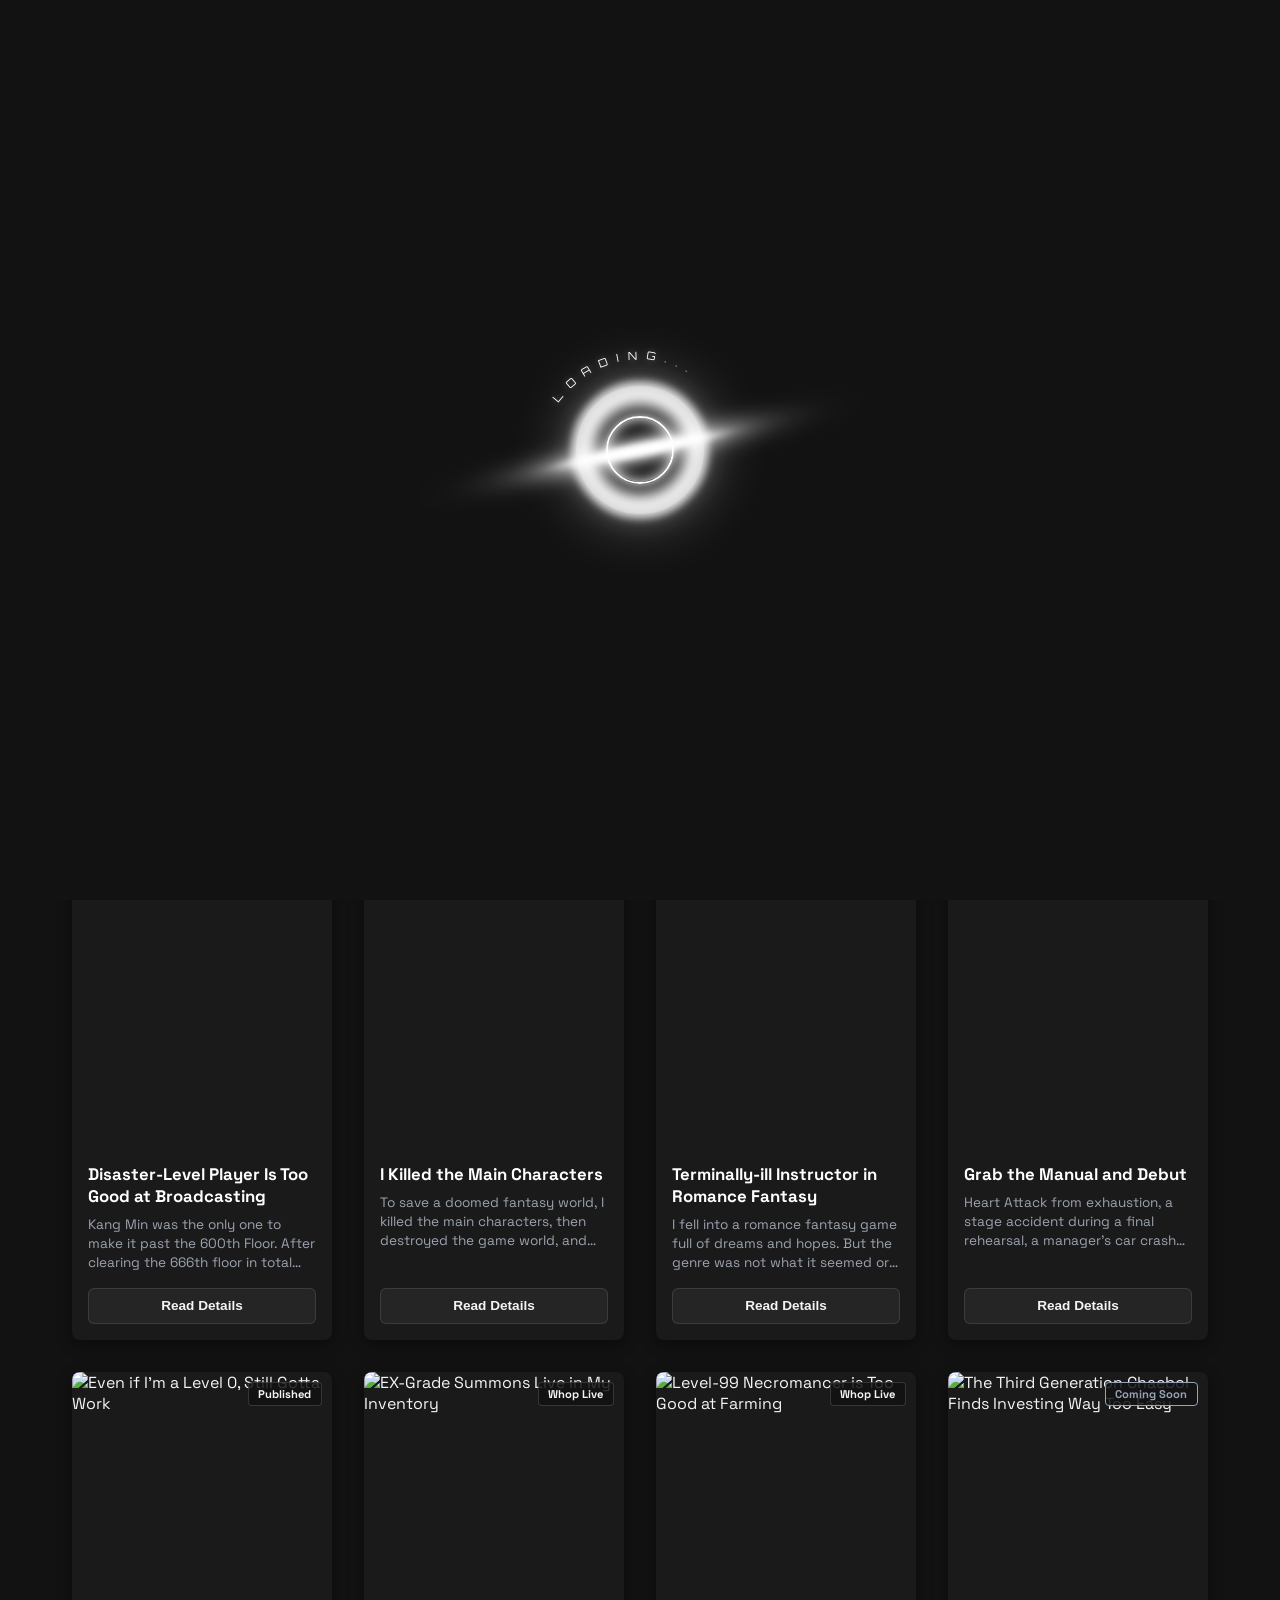
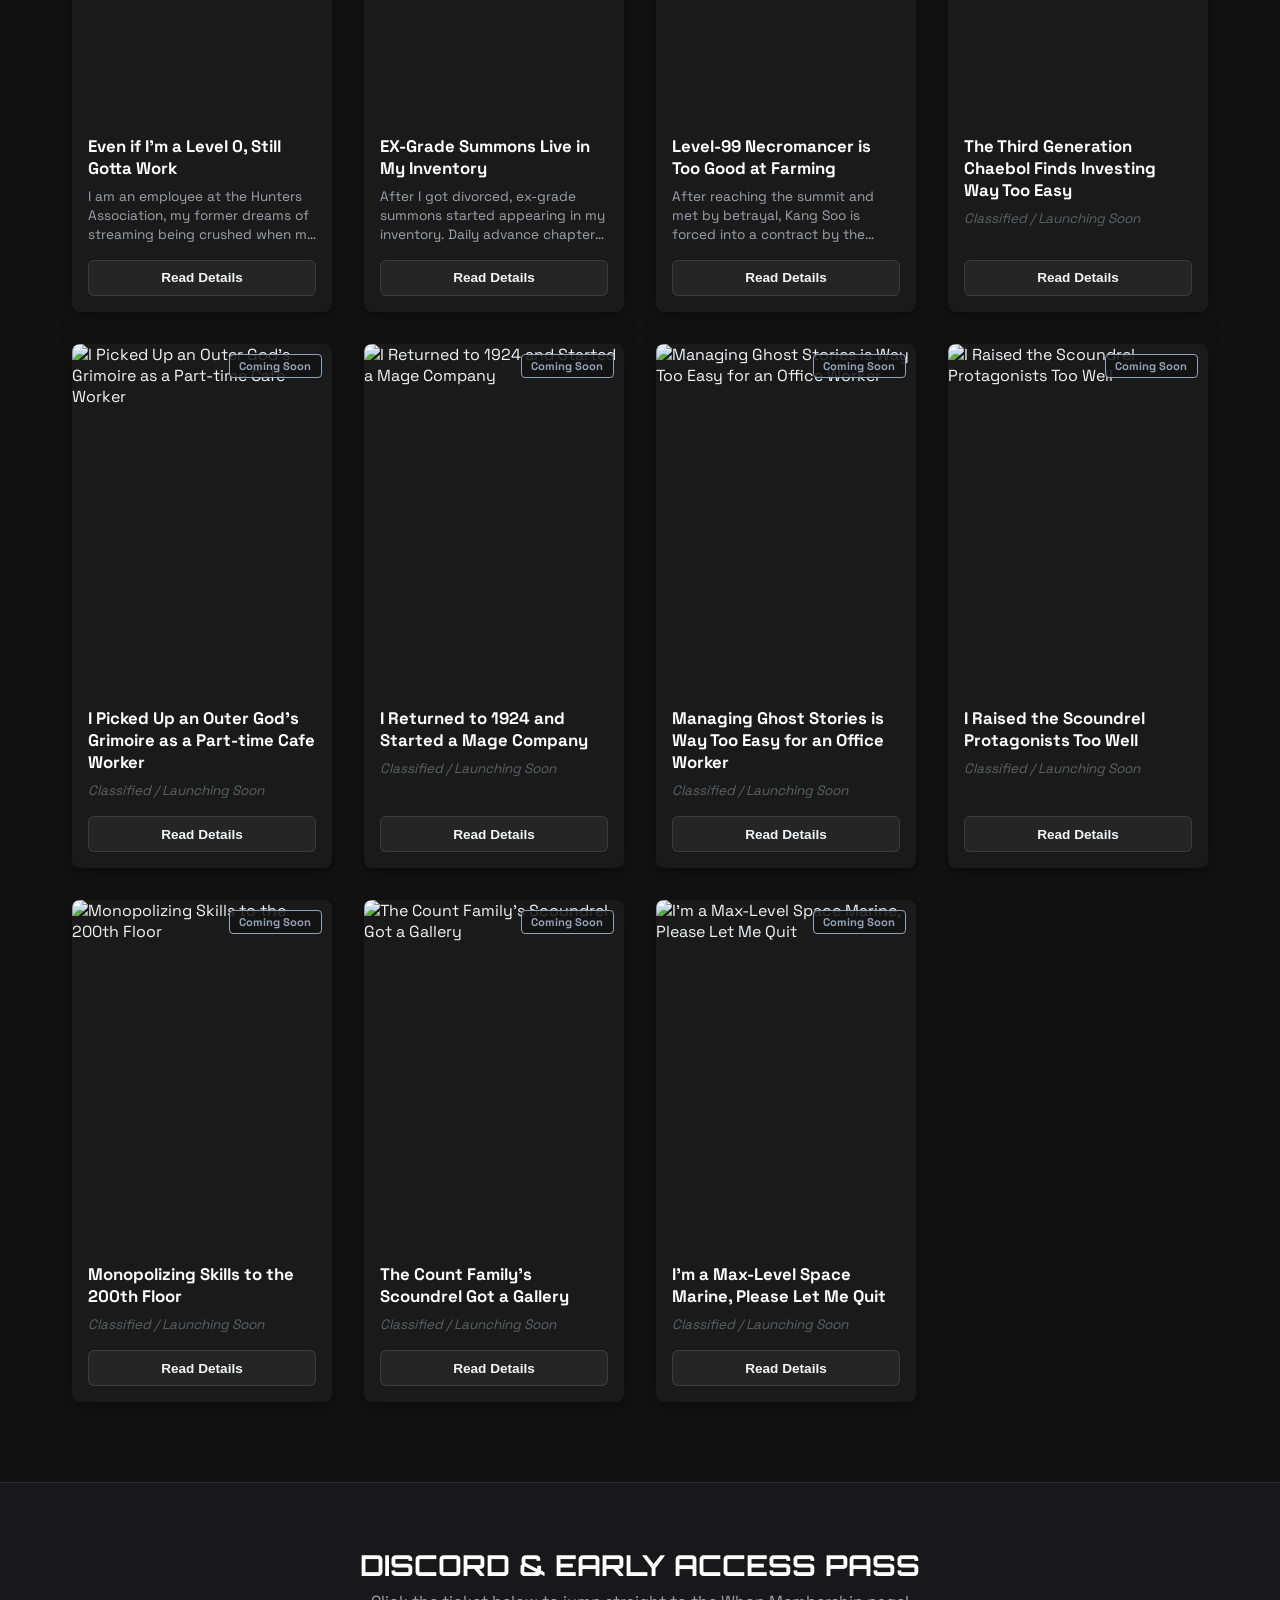
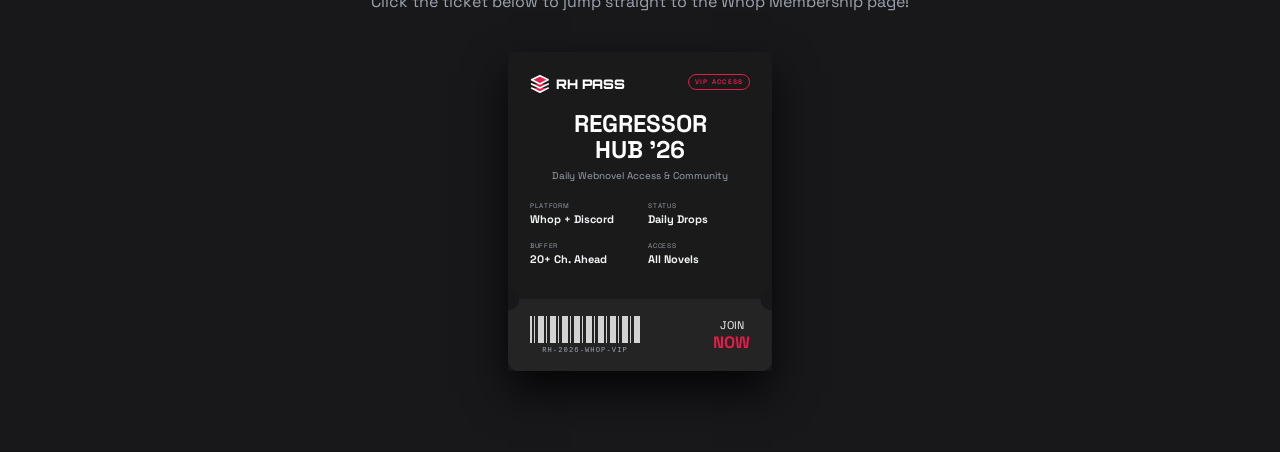
==== index.html @ f1a7c1fb "Add files via upload" ====
<!DOCTYPE html>
<html lang="en">
<head>
  <meta charset="UTF-8" />
  <meta name="viewport" content="width=device-width, initial-scale=1.0" />
  <title>Regressors Hall | Official Webnovel Hub</title>
  <link rel="preconnect" href="https://fonts.googleapis.com">
  <link rel="preconnect" href="https://fonts.gstatic.com" crossorigin>
  <link href="https://fonts.googleapis.com/css2?family=Orbitron:wght@600;800;900&family=Space+Grotesk:wght@400;500;700&display=swap" rel="stylesheet">
  <link rel="stylesheet" href="styles.css">
</head>
<body>

  <!-- Blackhole Loader Overlay -->
  <div class="loader-overlay" id="loader">
    <div class="loader">
      <div class="blackhole">
        <div class="blackhole-circle"></div>
        <div class="blackhole-disc"></div>
      </div>

      <div class="curve">
        <svg viewBox="0 0 500 500">
          <path id="loading" d="M73.2,148.6c4-6.1,65.5-96.8,178.6-95.6c111.3,1.2,170.8,90.3,175.1,97"></path>
          <text width="500">
            <textPath xlink:href="#loading">
              loading...
            </textPath>
          </text>
        </svg>
      </div>
    </div>
  </div>

  <header>
    <div class="logo">Regressors<span>Hall</span></div>
    
    <!-- Desktop & Mobile Navigation -->
    <nav class="nav-links" id="navLinks">
      <a href="#featured" class="nav-item">Featured</a>
      <a href="#directory" class="nav-item">Library</a>
      <a href="#pass" class="nav-item">VIP Pass</a>
    </nav>

    <!-- Hamburger Toggle Button -->
    <button class="menu-toggle" id="menuToggle" aria-label="Toggle Menu">
      <span></span>
      <span></span>
      <span></span>
    </button>
  </header>

  <!-- Top VIP Promotional Banner Bar (Asura-style) -->
  <div class="promo-banner-bar">
    <div class="promo-banner-content">
      <div class="promo-left-group">
        <div class="promo-mini-folder">
          <img src="images/exsummons.jpeg" alt="VIP Pass Vault">
        </div>
        <div class="promo-info-text">
          <div class="promo-tag-row">
            <span class="promo-mythic-badge">MYTHIC VIP</span>
            <span class="promo-new-pill">NEW</span>
          </div>
          <div class="promo-headline">Regressors Hall Ultimate Vault — Every novel, every advance chapter unlocked.</div>
          <ul class="promo-features-list">
            <li>Unlimited Novel Access</li>
            <li>Exclusive Discord Role</li>
            <li>Direct Author Q&A</li>
          </ul>
        </div>
      </div>
      <div class="promo-right-group">
        <div class="promo-price-tag">$9.99<span>/month</span></div>
        <a href="https://whop.com/regressors-hall/regressors-hall-ultimate-vip-pass" target="_blank" class="promo-cta-btn">Get VIP Pass Now</a>
      </div>
    </div>
  </div>

  <!-- Hero & Right-to-Left Infinite Marquee Ticker Section -->
  <section class="hero" id="featured">
    <h1 class="hero-title">The Regressors Archive</h1>
    <p class="hero-subtitle">Official webnovel repository by Author Caffeinegod. Active serializations & upcoming releases.</p>

    <!-- Looping Right-to-Left Ticker Container -->
    <div class="marquee-container" id="carouselContainer">
      <div class="marquee-track" id="carouselStage"></div>
    </div>
  </section>

  <!-- Novel Directory Section -->
  <div class="section-header" id="directory">
    <h2 class="section-title">Novel Directory</h2>
    <div class="filter-controls">
      <button class="filter-btn active" data-filter="all">All (15)</button>
      <button class="filter-btn" data-filter="Published">Published (5)</button>
      <button class="filter-btn" data-filter="Whop Live">Whop Live (2)</button>
      <button class="filter-btn" data-filter="Coming Soon">Coming Soon (8)</button>
    </div>
  </div>

  <section class="novel-grid" id="novelGrid"></section>

  <!-- VIP Pass Section -->
  <section class="vip-section" id="pass">
    <h2 class="section-title" style="margin-bottom: 0.5rem;">Discord & Early Access Pass</h2>
    <p class="vip-desc">Click the ticket below to jump straight to the Whop Membership page!</p>
    
    <div class="ticket-canvas">
      <a href="https://whop.com/regressors-hall/regressors-hall-ultimate-vip-pass" target="_blank" class="ticket-link">
        <div class="ticket-wrapper">
          <div class="ticket">
            <div class="t-main">
              <div class="t-content">
                <div class="t-header">
                  <div class="t-logo">
                    <svg viewBox="0 0 24 24"><path d="M12 2L2 7l10 5 10-5-10-5zM2 17l10 5 10-5M2 12l10 5 10-5" stroke="currentColor" stroke-width="2" stroke-linecap="round" stroke-linejoin="round"></path></svg>
                    RH PASS
                  </div>
                  <div class="t-type">VIP ACCESS</div>
                </div>
                <div class="t-title">REGRESSOR<br />HUB '26</div>
                <div class="t-subtitle">Daily Webnovel Access & Community</div>
                <div class="t-details">
                  <div class="t-detail-item"><span class="t-label">Platform</span><span class="t-value">Whop + Discord</span></div>
                  <div class="t-detail-item"><span class="t-label">Status</span><span class="t-value">Daily Drops</span></div>
                  <div class="t-detail-item"><span class="t-label">Buffer</span><span class="t-value">20+ Ch. Ahead</span></div>
                  <div class="t-detail-item"><span class="t-label">Access</span><span class="t-value">All Novels</span></div>
                </div>
              </div>
              <div class="t-perforation">
                <div class="t-perf-line"></div>
              </div>
            </div>
            <div class="t-stub">
              <div class="t-barcode-container">
                <div class="t-barcode"></div>
                <div class="t-barcode-id">RH-2026-WHOP-VIP</div>
              </div>
              <div class="t-admit">
                <div class="t-admit-text">JOIN</div>
                <div class="t-admit-num">NOW</div>
              </div>
            </div>
          </div>
        </div>
      </a>
    </div>
  </section>

  <!-- Interactive Reader Preview Modal -->
  <div class="modal-overlay" id="novelModal">
    <div class="modal-content">
      <button class="modal-close" id="modalClose">&times;</button>
      <h2 class="modal-title" id="modalTitle">Novel Title</h2>
      <span class="badge" id="modalBadge">Status</span>
      <p class="modal-synopsis" id="modalSynopsis">Full synopsis details here...</p>
      <a href="#" target="_blank" class="read-btn" id="modalLink" style="display: inline-block; margin-top: 1rem;">Go to Book</a>
    </div>
  </div>

  <script src="script.js"></script>
</body>
</html>
---- styles.css ----
:root {
  --bg-dark: #121212;
  --bg-card: #1a1a1a;
  --accent-neon: #ff0000;
  --accent-neon-glow: rgba(255, 255, 255, 0.25);
  --accent-red: #e11d48;
  --text-main: #f3f4f6;
  --text-muted: #9ca3af;
}

* {
  box-sizing: border-box;
  margin: 0;
  padding: 0;
}

body {
  background-color: var(--bg-dark);
  color: var(--text-main);
  font-family: 'Space Grotesk', sans-serif;
  overflow-x: hidden;
}

/* Blackhole Loader Container - Pure White Theme */
.loader-overlay {
  position: fixed;
  inset: 0;
  background: var(--bg-dark);
  z-index: 9999;
  display: flex;
  justify-content: center;
  align-items: center;
  transition: opacity 0.8s ease, visibility 0.8s ease;
}

.loader-overlay.fade-out {
  opacity: 0;
  visibility: hidden;
}

.loader {
  display: flex;
  width: 8rem;
  height: 8rem;
  justify-content: center;
  align-items: center;
  position: relative;
  flex-direction: column;
}

.curve {
  width: 180%;
  height: 180%;
  position: absolute;
  animation: rotate 8s linear infinite;
  fill: transparent;
}

.curve text {
  letter-spacing: 20px;
  text-transform: uppercase;
  font: 1.5em "Orbitron", sans-serif;
  fill: #ffffff;
  filter: drop-shadow(0 0 8px rgba(255, 255, 255, 0.4));
}

.blackhole {
  z-index: 1;
  display: flex;
  position: absolute;
  width: 8rem;
  height: 8rem;
  align-items: center;
  justify-content: center;
}

.blackhole-circle {
  z-index: 0;
  display: flex;
  width: 100%;
  height: 100%;
  border-radius: 50%;
  background: radial-gradient(circle at center, #121212 25%, #ffffff 40%, var(--bg-dark) 100%);
  box-shadow: 0px 0px 2rem rgba(255, 255, 255, 0.3);
  align-items: center;
  justify-content: center;
}

.blackhole-circle::after {
  z-index: 0;
  position: absolute;
  content: "";
  display: flex;
  width: 100%;
  height: 100%;
  border-radius: 50%;
  border: 4px solid #ffffff;
  background: radial-gradient(circle at center, #000 35%, #ffffff 60%, var(--bg-dark) 100%);
  box-shadow: 0px 0px 4rem rgba(255, 255, 255, 0.3);
  align-items: center;
  justify-content: center;
  filter: blur(4px);
  animation: pulseAnimation linear infinite 2s alternate-reverse;
}

.blackhole-circle::before {
  z-index: 1;
  content: "";
  display: flex;
  width: 4rem;
  height: 4rem;
  border: 2px solid #ffffff;
  box-shadow: 0 0 10px #ffffff, inset 0 0 1rem #ffffff;
  border-radius: 50%;
  top: 5rem;
  filter: blur(0.5px);
  animation: rotate linear infinite 3s;
}

.blackhole-disc {
  position: absolute;
  z-index: 0;
  display: flex;
  width: 5rem;
  height: 10rem;
  border-radius: 50%;
  background: radial-gradient(circle at center, #ffffff 80%, #cccccc 90%, #000 100%);
  filter: blur(1rem) brightness(130%);
  border: 1rem solid #ffffff;
  box-shadow: 0px 0px 3rem rgba(255, 255, 255, 0.4);
  transform: rotate3d(1, 1, 1, 220deg);
  animation: pulseAnimation2 linear infinite 2s alternate-reverse;
  justify-content: center;
  align-items: center;
}

.blackhole-disc::before {
  content: "";
  position: absolute;
  z-index: 0;
  display: flex;
  width: 5rem;
  height: 10rem;
  border-radius: 50%;
  background: radial-gradient(circle at center, #ffffff 80%, #cccccc 90%, #000 100%);
  filter: blur(3rem);
  border: 1rem solid #ffffff;
  box-shadow: 0px 0px 6rem rgba(255, 255, 255, 0.3);
  animation: pulseAnimation linear infinite 2s alternate-reverse;
}

@keyframes rotate {
  0% { transform: rotate(0deg); }
  100% { transform: rotate(360deg); }
}

@keyframes pulseAnimation {
  0% { box-shadow: 0px 0px 2rem rgba(255, 255, 255, 0.3); transform: scale(1); }
  100% { box-shadow: 0px 0px 4rem rgba(255, 255, 255, 0.3); transform: scale(1.09); }
}

@keyframes pulseAnimation2 {
  0% { box-shadow: 0px 0px 2rem rgba(255, 255, 255, 0.3); transform: rotate3d(1, 1, 1, 220deg) scale(1); }
  100% { box-shadow: 0px 0px 4rem rgba(255, 255, 255, 0.3); transform: rotate3d(1, 1, 1, 220deg) scale(.95); }
}

/* Header */
header {
  position: sticky;
  top: 0;
  z-index: 100;
  backdrop-filter: blur(12px);
  background: rgba(18, 18, 18, 0.9);
  border-bottom: 1px solid rgba(255, 255, 255, 0.08);
  padding: 1.2rem 2rem;
  display: flex;
  justify-content: space-between;
  align-items: center;
}

.logo {
  font-family: 'Orbitron', sans-serif;
  font-weight: 900;
  font-size: 1.5rem;
  color: #ff0000;
  text-transform: uppercase;
  letter-spacing: 2px;
}

.logo span {
  color: #ffffff;
}

nav { display: flex; gap: 1.5rem; }

nav a {
  color: var(--text-muted);
  text-decoration: none;
  font-weight: 500;
  transition: all 0.3s ease;
}

nav a:hover {
  color: #ffffff;
}

/* Asura-Style Top VIP Promotional Banner */
.promo-banner-bar {
  background: #250a0a;
  border-bottom: 1px solid rgba(255, 255, 255, 0.08);
  padding: 0.6rem 2rem;
  position: relative;
  z-index: 99;
}

.promo-banner-content {
  max-width: 1400px;
  margin: 0 auto;
  display: flex;
  justify-content: space-between;
  align-items: center;
  flex-wrap: wrap;
  gap: 1rem;
}

.promo-left-group {
  display: flex;
  align-items: center;
  gap: 1rem;
}

.promo-mini-folder {
  width: 50px;
  height: 65px;
  border-radius: 6px;
  overflow: hidden;
  flex-shrink: 0;
  box-shadow: 0 2px 8px rgba(0,0,0,0.5);
}

.promo-mini-folder img {
  width: 100%;
  height: 100%;
  object-fit: cover;
}

.promo-info-text {
  display: flex;
  flex-direction: column;
  gap: 0.2rem;
}

.promo-tag-row {
  display: flex;
  align-items: center;
  gap: 0.5rem;
}

.promo-mythic-badge {
  background: linear-gradient(135deg, #7c3aed, #4f46e5);
  color: #fff;
  font-family: 'Orbitron', sans-serif;
  font-size: 0.6rem;
  font-weight: 900;
  padding: 0.15rem 0.4rem;
  border-radius: 4px;
  letter-spacing: 0.5px;
}

.promo-new-pill {
  background: var(--accent-red);
  color: #fff;
  font-size: 0.55rem;
  font-weight: 800;
  padding: 0.1rem 0.35rem;
  border-radius: 3px;
  text-transform: uppercase;
}

.promo-headline {
  font-size: 0.9rem;
  font-weight: 700;
  color: #fff;
}

.promo-features-list {
  display: flex;
  gap: 1rem;
  font-size: 0.75rem;
  color: var(--text-muted);
  list-style: none;
  flex-wrap: wrap;
}

.promo-features-list li::before {
  content: "✓ ";
  color: #ffffff;
  font-weight: bold;
}

.promo-right-group {
  display: flex;
  align-items: center;
  gap: 1.2rem;
}

.promo-price-tag {
  font-family: 'Orbitron', sans-serif;
  font-size: 1.1rem;
  font-weight: 800;
  color: #fff;
}

.promo-price-tag span {
  font-size: 0.7rem;
  color: var(--text-muted);
  font-family: 'Space Grotesk', sans-serif;
}

/* Enticing Child-Attracting Big Red CTA Button */
.promo-cta-btn {
  background: var(--accent-red);
  color: #fff;
  font-family: 'Orbitron', sans-serif;
  font-weight: 900;
  font-size: 0.8rem;
  text-transform: uppercase;
  padding: 0.6rem 1.4rem;
  border-radius: 6px;
  text-decoration: none;
  box-shadow: 0 0 15px rgba(225, 29, 72, 0.5);
  transition: all 0.2s ease;
  animation: pulseButton 1.2s infinite alternate;
}

.promo-cta-btn:hover {
  transform: scale(1.05);
  box-shadow: 0 0 25px rgba(225, 29, 72, 0.8);
}

@keyframes pulseButton {
  0% { transform: scale(1); box-shadow: 0 0 10px rgba(225, 29, 72, 0.4); }
  100% { transform: scale(1.04); box-shadow: 0 0 22px rgba(225, 29, 72, 0.7); }
}

/* Hero Section */
.hero { padding: 3rem 2rem 1rem; text-align: center; }

.hero-title {
  font-family: 'Orbitron', sans-serif;
  font-size: 3rem;
  font-weight: 900;
  text-transform: uppercase;
  color: #fff;
  margin-bottom: 0.5rem;
}

.hero-subtitle {
  color: var(--text-muted);
  font-size: 1.1rem;
  max-width: 600px;
  margin: 0 auto 2.5rem;
}

/* Borderless Infinite Marquee Ticker */
.marquee-container {
  width: 100%;
  overflow: hidden;
  position: relative;
  display: flex;
  margin-bottom: 3rem;
  padding: 1rem 0;
  mask-image: linear-gradient(to right, transparent, black 10%, black 90%, transparent);
  -webkit-mask-image: linear-gradient(to right, transparent, black 10%, black 90%, transparent);
}

.marquee-track {
  display: flex;
  gap: 1.5rem;
  width: max-content;
  animation: scrollMarquee 35s linear infinite;
}

.marquee-track:hover {
  animation-play-state: paused;
}

@keyframes scrollMarquee {
  0% { transform: translateX(0); }
  100% { transform: translateX(-50%); }
}

.carousel-card {
  width: 210px;
  height: 280px;
  flex-shrink: 0;
  aspect-ratio: 1148 / 1532;
  border-radius: 8px;
  overflow: hidden;
  border: none;
  box-shadow: 0 8px 25px rgba(0,0,0,0.6);
  background: var(--bg-card);
  transition: transform 0.3s ease, box-shadow 0.3s ease;
  cursor: pointer;
}

.carousel-card:hover {
  transform: translateY(-6px) scale(1.02);
  box-shadow: 0 12px 35px rgba(0,0,0,0.8);
}

.carousel-card img { width: 100%; height: 100%; object-fit: cover; border: none; }

/* Filters & Grid */
.section-header {
  padding: 0 2rem;
  max-width: 1200px;
  margin: 0 auto 2rem;
  display: flex;
  justify-content: space-between;
  align-items: center;
  flex-wrap: wrap;
  gap: 1rem;
}

.section-title {
  font-family: 'Orbitron', sans-serif;
  font-size: 1.8rem;
  color: #fff;
  text-transform: uppercase;
}

.filter-controls { display: flex; gap: 0.5rem; flex-wrap: wrap; }

.filter-btn {
  background: rgba(255, 255, 255, 0.05);
  border: 1px solid rgba(255, 255, 255, 0.08);
  color: var(--text-muted);
  padding: 0.4rem 0.9rem;
  border-radius: 6px;
  cursor: pointer;
  font-family: 'Space Grotesk', sans-serif;
  transition: all 0.3s ease;
}

.filter-btn.active, .filter-btn:hover {
  background: #ffffff;
  color: #000;
  border-color: #ffffff;
  font-weight: 700;
}

.novel-grid {
  display: grid;
  grid-template-columns: repeat(auto-fill, minmax(210px, 1fr));
  gap: 2rem;
  max-width: 1200px;
  margin: 0 auto 5rem;
  padding: 0 2rem;
}

.novel-card {
  background: var(--bg-card);
  border-radius: 8px;
  border: none;
  overflow: hidden;
  transition: all 0.3s ease;
  display: flex;
  flex-direction: column;
  box-shadow: 0 4px 15px rgba(0,0,0,0.4);
}

.novel-card:hover {
  transform: translateY(-6px);
  box-shadow: 0 10px 30px rgba(0,0,0,0.7);
}

.cover-wrapper {
  position: relative;
  width: 100%;
  aspect-ratio: 1148 / 1532;
  overflow: hidden;
  border: none;
}

.cover-wrapper img {
  width: 100%;
  height: 100%;
  object-fit: cover;
  border: none;
  transition: transform 0.5s ease;
}

.badge {
  position: absolute;
  top: 10px;
  right: 10px;
  background: rgba(18, 18, 18, 0.85);
  border: 1px solid rgba(255, 255, 255, 0.15);
  color: var(--text-main);
  padding: 0.25rem 0.6rem;
  font-size: 0.7rem;
  font-weight: 700;
  border-radius: 4px;
}

.novel-info {
  padding: 1rem;
  display: flex;
  flex-direction: column;
  flex-grow: 1;
}

.novel-title { font-size: 1.05rem; font-weight: 700; margin-bottom: 0.5rem; color: #fff; }

.novel-synopsis {
  font-size: 0.85rem;
  color: var(--text-muted);
  line-height: 1.4;
  display: -webkit-box;
  -webkit-line-clamp: 3;
  -webkit-box-orient: vertical;
  overflow: hidden;
  margin-bottom: 1rem;
}

.read-btn {
  margin-top: auto;
  width: 100%;
  padding: 0.6rem;
  text-align: center;
  background: rgba(255, 255, 255, 0.05);
  border: 1px solid rgba(255, 255, 255, 0.1);
  color: var(--text-main);
  font-weight: 700;
  border-radius: 6px;
  text-decoration: none;
  font-size: 0.85rem;
  cursor: pointer;
  transition: all 0.3s ease;
}

.read-btn:hover { background: #ffffff; color: #000; border-color: #ffffff; }

/* VIP Ticket Section */
.vip-section {
  padding: 4rem 2rem;
  background: #18181b;
  display: flex;
  flex-direction: column;
  align-items: center;
  text-align: center;
  border-top: 1px solid rgba(255,255,255,0.08);
}

.vip-desc { color: var(--text-muted); margin-bottom: 1.5rem; }
.ticket-link { text-decoration: none; color: inherit; }

.ticket-canvas {
  display: flex;
  align-items: center;
  justify-content: center;
  padding: 1em;
}

.ticket-wrapper {
  --t-bg: #1a1a1a;
  --t-bg-light: #242424;
  --t-accent: #e11d48;
  --t-accent-glow: rgba(225, 29, 72, 0.4);
  --t-text-main: #f3f4f6;
  --t-text-muted: #9ca3af;
  font-size: 11px;
  perspective: 1000px;
  display: inline-block;
}

.ticket {
  position: relative;
  width: 24em;
  color: var(--t-text-main);
  font-family: "Space Grotesk", sans-serif;
  transform-style: preserve-3d;
  transition: transform 0.6s cubic-bezier(0.23, 1, 0.32, 1), box-shadow 0.6s ease;
  box-shadow: 0 20px 40px rgba(0, 0, 0, 0.8);
  background: transparent;
}

.ticket-wrapper:hover .ticket {
  transform: rotateX(5deg) rotateY(-10deg) scale(1.02);
  box-shadow: 20px 20px 40px rgba(0, 0, 0, 0.6), -5px -5px 20px var(--t-accent-glow);
}

.t-main {
  padding: 2em;
  position: relative;
  overflow: hidden;
  background: radial-gradient(circle at bottom left, transparent 1em, var(--t-bg) 1.05em), radial-gradient(circle at bottom right, transparent 1em, var(--t-bg) 1.05em);
  background-size: 51% 100%;
  background-position: bottom left, bottom right;
  background-repeat: no-repeat;
  border-top-left-radius: 1em;
  border-top-right-radius: 1em;
}

.t-content { position: relative; z-index: 1; }
.t-header { display: flex; justify-content: space-between; align-items: flex-start; margin-bottom: 1.5em; }
.t-logo { display: flex; align-items: center; gap: 0.5em; font-weight: 900; font-size: 1.2em; color: #fff; font-family: 'Orbitron', sans-serif; }
.t-logo svg { width: 1.5em; height: 1.5em; fill: var(--t-accent); }
.t-type { font-size: 0.6em; text-transform: uppercase; letter-spacing: 0.2em; color: var(--t-accent); border: 1px solid var(--t-accent); padding: 0.4em 0.8em; border-radius: 99em; font-weight: 700; }
.t-title { font-size: 2.2em; font-weight: 900; line-height: 1.1; margin-bottom: 0.2em; text-transform: uppercase; color: #fff; }
.t-subtitle { color: var(--t-text-muted); font-size: 0.9em; margin-bottom: 2em; }
.t-details { display: grid; grid-template-columns: 1fr 1fr; gap: 1.5em; margin-bottom: 1em; text-align: left; }
.t-detail-item { display: flex; flex-direction: column; gap: 0.2em; }
.t-label { font-size: 0.6em; text-transform: uppercase; letter-spacing: 0.1em; color: var(--t-text-muted); }
.t-value { font-size: 1em; font-weight: 700; color: var(--t-text-main); }

.t-stub {
  padding: 1.5em 2em;
  background: radial-gradient(circle at top left, transparent 1em, var(--t-bg-light) 1.05em), radial-gradient(circle at top right, transparent 1em, var(--t-bg-light) 1.05em);
  background-size: 51% 100%;
  background-position: top left, top right;
  background-repeat: no-repeat;
  border-bottom-left-radius: 1em;
  border-bottom-right-radius: 1em;
  display: flex;
  justify-content: space-between;
  align-items: center;
}

.t-barcode { width: 10em; height: 2.5em; background: repeating-linear-gradient(90deg, #fff 0, #fff 2px, transparent 2px, transparent 4px, #fff 4px, #fff 5px, transparent 5px, transparent 8px, #fff 8px, #fff 12px); opacity: 0.8; }
.t-barcode-id { font-family: monospace; font-size: 0.65em; color: var(--t-text-muted); letter-spacing: 0.15em; margin-top: 0.4em; }
.t-admit-num { font-size: 1.5em; font-weight: 900; color: var(--t-accent); }

/* Modal */
.modal-overlay {
  position: fixed;
  inset: 0;
  background: rgba(0,0,0,0.85);
  backdrop-filter: blur(8px);
  display: none;
  justify-content: center;
  align-items: center;
  z-index: 1000;
}

.modal-overlay.active { display: flex; }

.modal-content {
  background: var(--bg-card);
  border: 1px solid rgba(255,255,255,0.1);
  border-radius: 8px;
  padding: 2rem;
  max-width: 500px;
  width: 90%;
  position: relative;
  box-shadow: 0 10px 40px rgba(0,0,0,0.8);
}

.modal-close {
  position: absolute;
  top: 15px;
  right: 20px;
  background: none;
  border: none;
  color: var(--text-muted);
  font-size: 1.8rem;
  cursor: pointer;
}

/* Mobile Responsive Compact Grids */
@media screen and (max-width: 768px) {
  /* Compress novel grid cards to fit 2 or 3 per row on mobile */
  .novel-grid {
    grid-template-columns: repeat(3, 1fr) !important;
    gap: 0.75rem !important;
    padding: 0 1rem !important;
  }

  /* Shrink text and padding inside cards for compact view */
  .novel-info {
    padding: 0.5rem !important;
  }

  .novel-title {
    font-size: 0.75rem !important;
    margin-bottom: 0.25rem !important;
    display: -webkit-box;
    -webkit-line-clamp: 2;
    -webkit-box-orient: vertical;
    overflow: hidden;
  }

  .novel-synopsis {
    display: none !important; /* Hide synopsis on mobile cards to keep them tight */
  }

  .read-btn {
    padding: 0.3rem !important;
    font-size: 0.65rem !important;
    margin-top: 0.25rem !important;
  }

  .badge {
    font-size: 0.5rem !important;
    padding: 0.1rem 0.3rem !important;
    top: 5px;
    right: 5px;
  }

  /* Compress marquee/ticker cards in mobile mode */
  .carousel-card {
    width: 110px !important;
    height: 146px !important;
  }

  /* Compress top promotional banner for mobile screens */
  .promo-banner-content {
    flex-direction: column;
    align-items: stretch;
    text-align: center;
    gap: 0.5rem;
  }

  .promo-left-group {
    flex-direction: column;
    align-items: center;
  }

  .promo-features-list {
    justify-content: center;
  }

  .promo-right-group {
    justify-content: center;
  }

  /* Compress section headers */
  .section-header {
    flex-direction: column;
    align-items: flex-start;
    padding: 0 1rem !important;
  }

  .filter-controls {
    width: 100%;
    overflow-x: auto;
    padding-bottom: 0.5rem;
  }
}

/* Hamburger Toggle Button (Hidden on Desktop) */
.menu-toggle {
  display: none;
  background: none;
  border: none;
  cursor: pointer;
  flex-direction: column;
  justify-content: space-between;
  width: 28px;
  height: 20px;
  padding: 0;
  z-index: 101;
}

.menu-toggle span {
  display: block;
  width: 100%;
  height: 2px;
  background-color: #fff;
  border-radius: 2px;
  transition: all 0.3s ease;
}

/* Mobile Screen Adjustments */
@media screen and (max-width: 768px) {
  .menu-toggle {
    display: flex;
  }

  /* Hide normal inline nav and turn it into a dropdown drawer */
  .nav-links {
    position: absolute;
    top: 100%;
    left: 0;
    width: 100%;
    background: rgba(18, 18, 18, 0.98);
    backdrop-filter: blur(12px);
    flex-direction: column;
    align-items: center;
    gap: 0;
    max-height: 0;
    overflow: hidden;
    transition: max-height 0.3s ease-in-out, border-bottom 0.3s ease;
    border-bottom: 0px solid rgba(255, 255, 255, 0.08);
    box-shadow: 0 10px 20px rgba(0,0,0,0.5);
  }

  .nav-links.active {
    max-height: 250px;
    border-bottom: 1px solid rgba(255, 255, 255, 0.08);
  }

  .nav-links a {
    width: 100%;
    text-align: center;
    padding: 1rem 0;
    font-size: 1rem;
    border-top: 1px solid rgba(255, 255, 255, 0.04);
  }

  /* Animate Hamburger into an 'X' when active */
  .menu-toggle.active span:nth-child(1) {
    transform: translateY(9px) rotate(45deg);
  }
  .menu-toggle.active span:nth-child(2) {
    opacity: 0;
  }
  .menu-toggle.active span:nth-child(3) {
    transform: translateY(-9px) rotate(-45deg);
  }
}
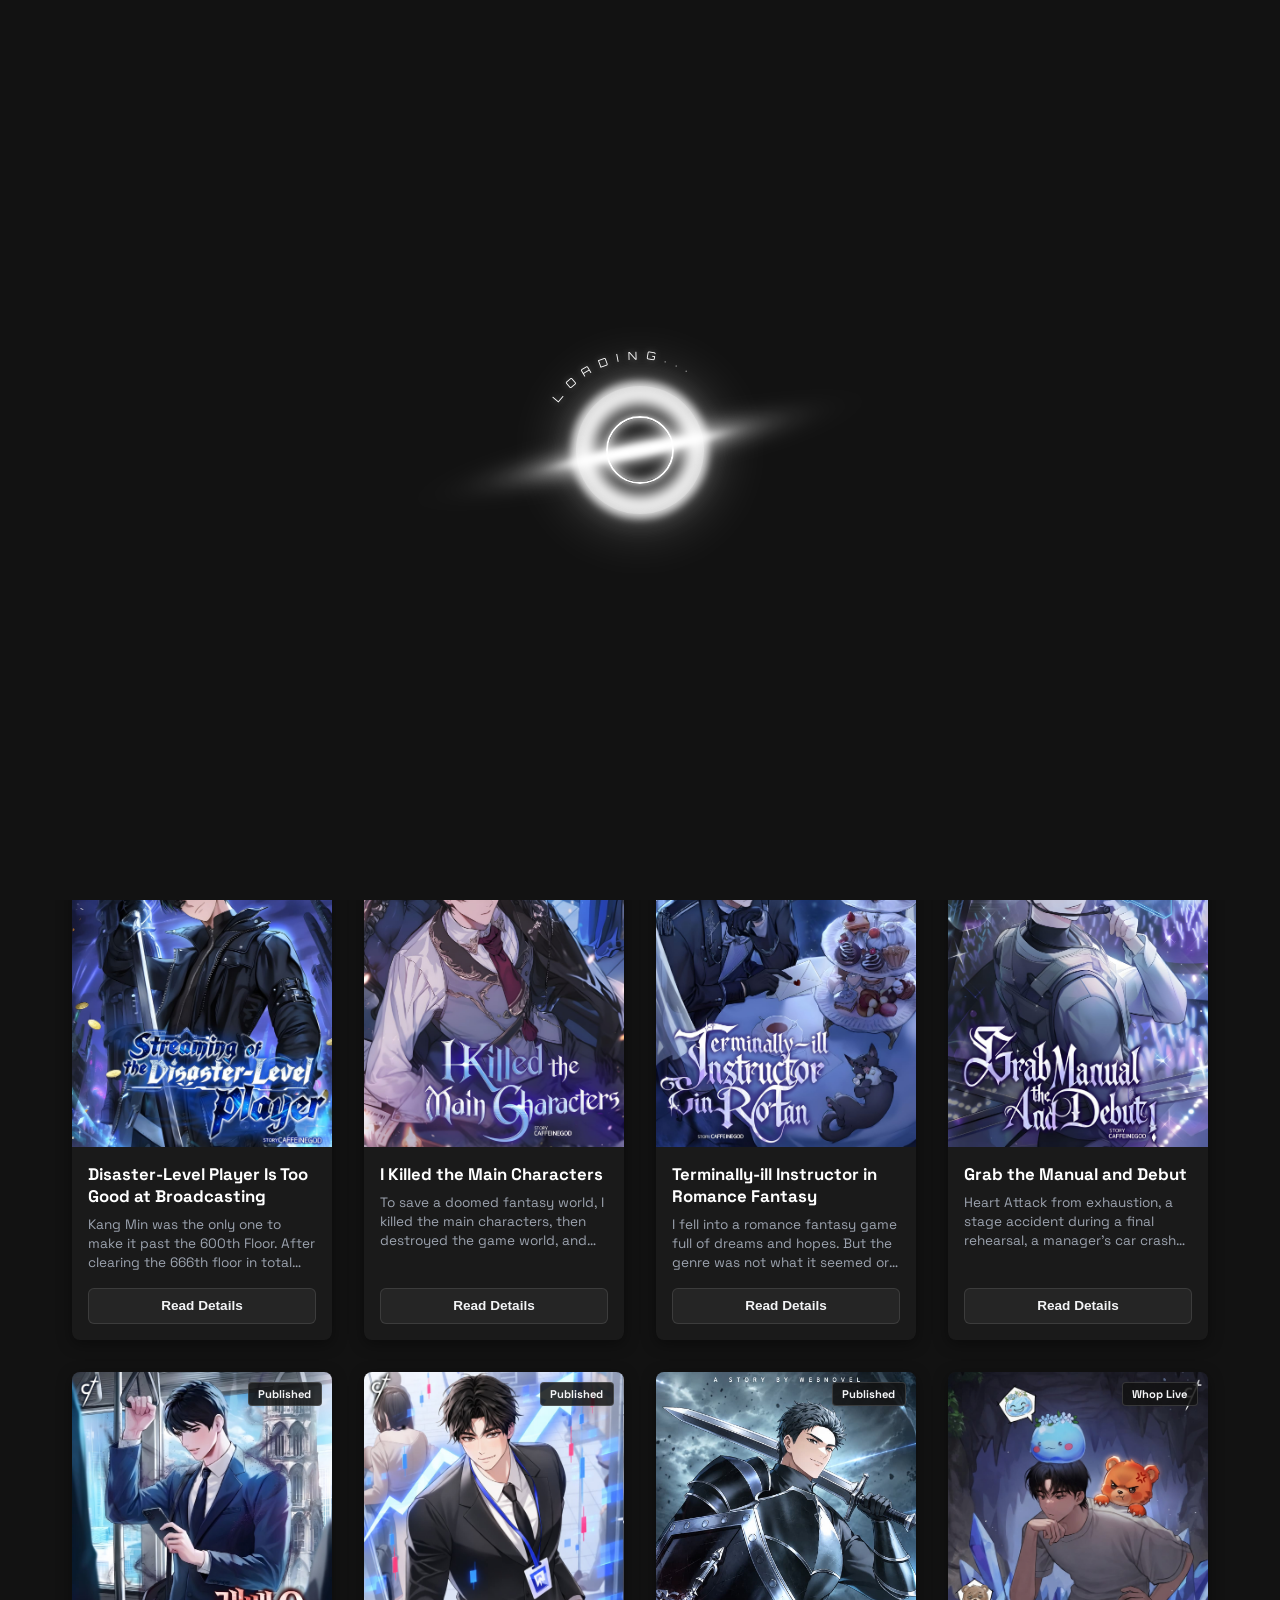
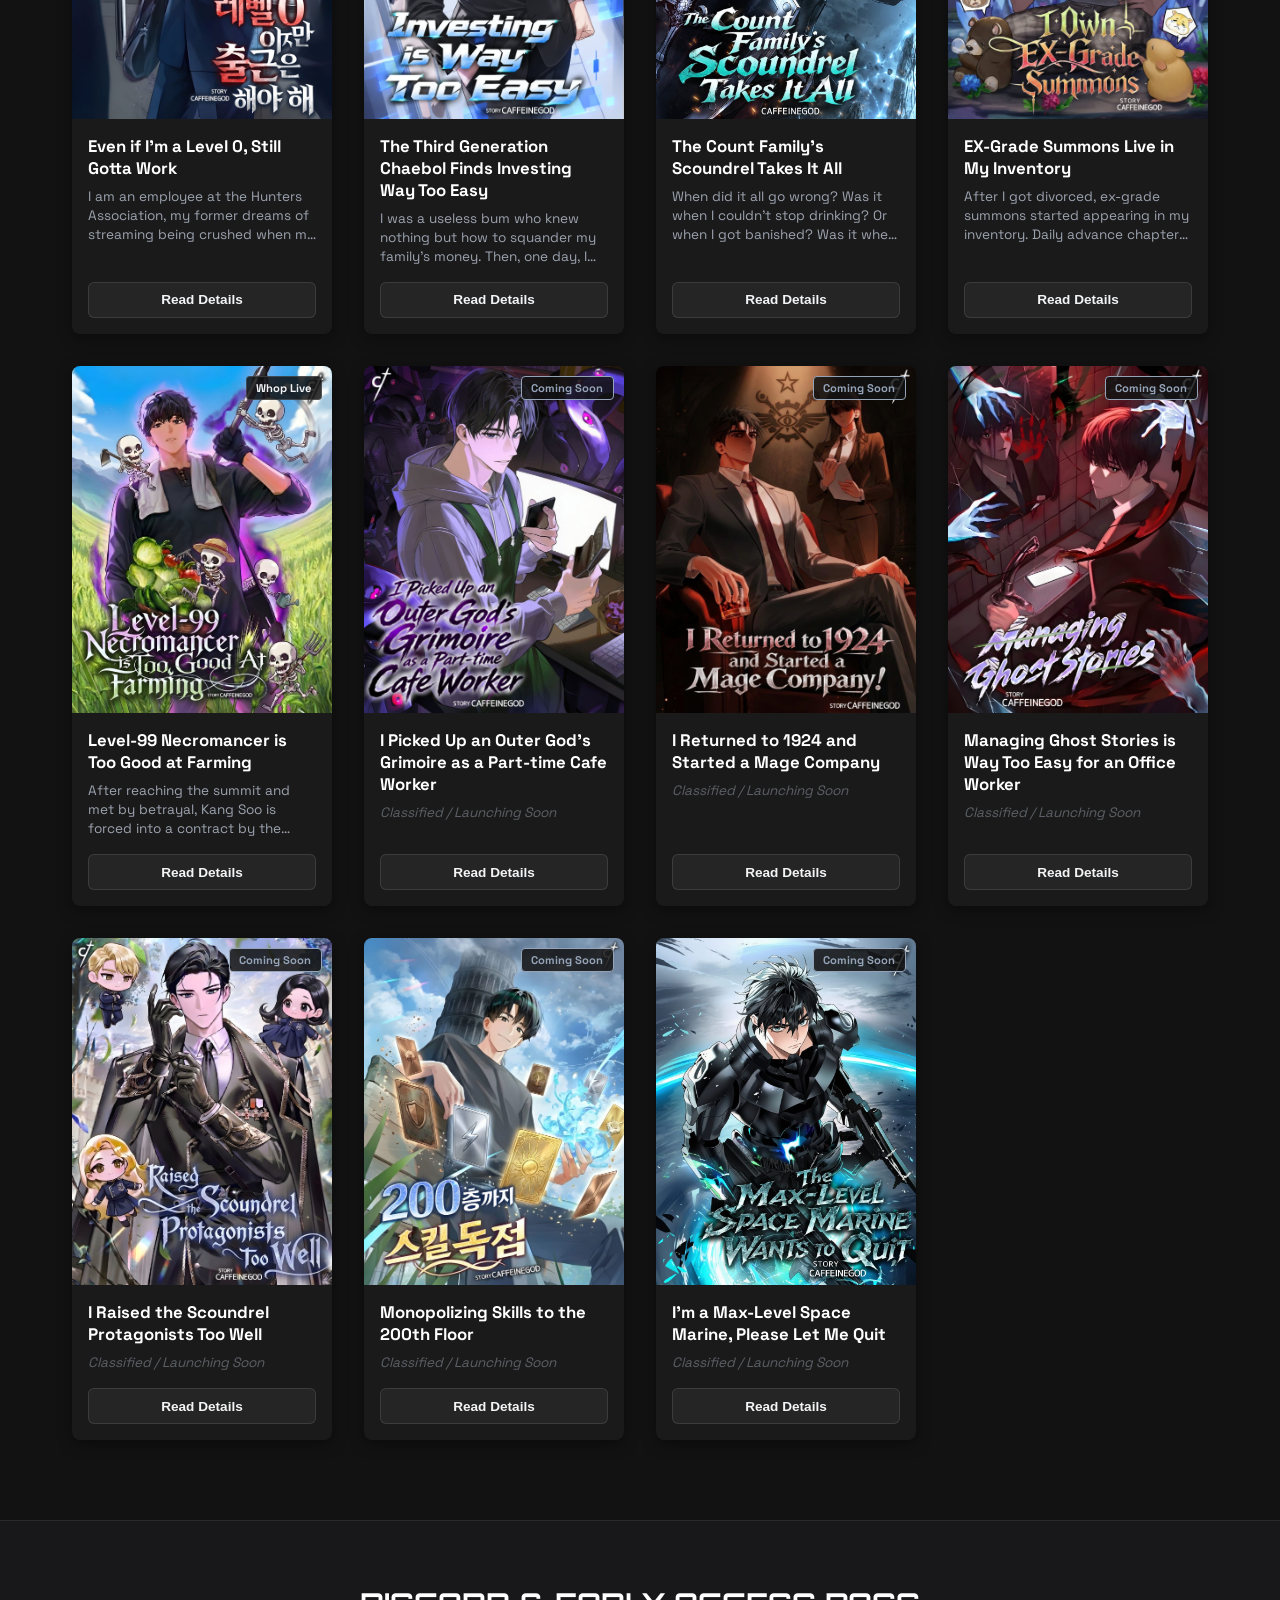
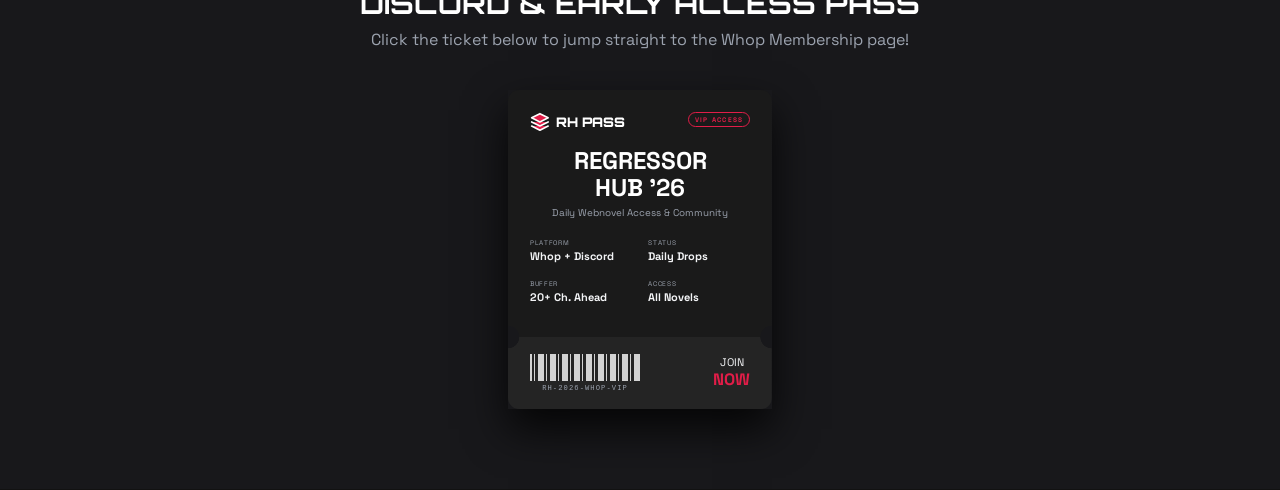
==== commit 91d95a92: "Update index.html" ====
--- a/index.html
+++ b/index.html
@@ -92,10 +92,10 @@
   <div class="section-header" id="directory">
     <h2 class="section-title">Novel Directory</h2>
     <div class="filter-controls">
-      <button class="filter-btn active" data-filter="all">All (15)</button>
-      <button class="filter-btn" data-filter="Published">Published (5)</button>
-      <button class="filter-btn" data-filter="Whop Live">Whop Live (2)</button>
-      <button class="filter-btn" data-filter="Coming Soon">Coming Soon (8)</button>
+      <button class="filter-btn active" data-filter="all">All</button>
+      <button class="filter-btn" data-filter="Published">Published</button>
+      <button class="filter-btn" data-filter="Whop Live">Whop Live</button>
+      <button class="filter-btn" data-filter="Coming Soon">Coming Soon</button>
     </div>
   </div>
 
@@ -161,4 +161,4 @@
 
   <script src="script.js"></script>
 </body>
-</html>+</html>
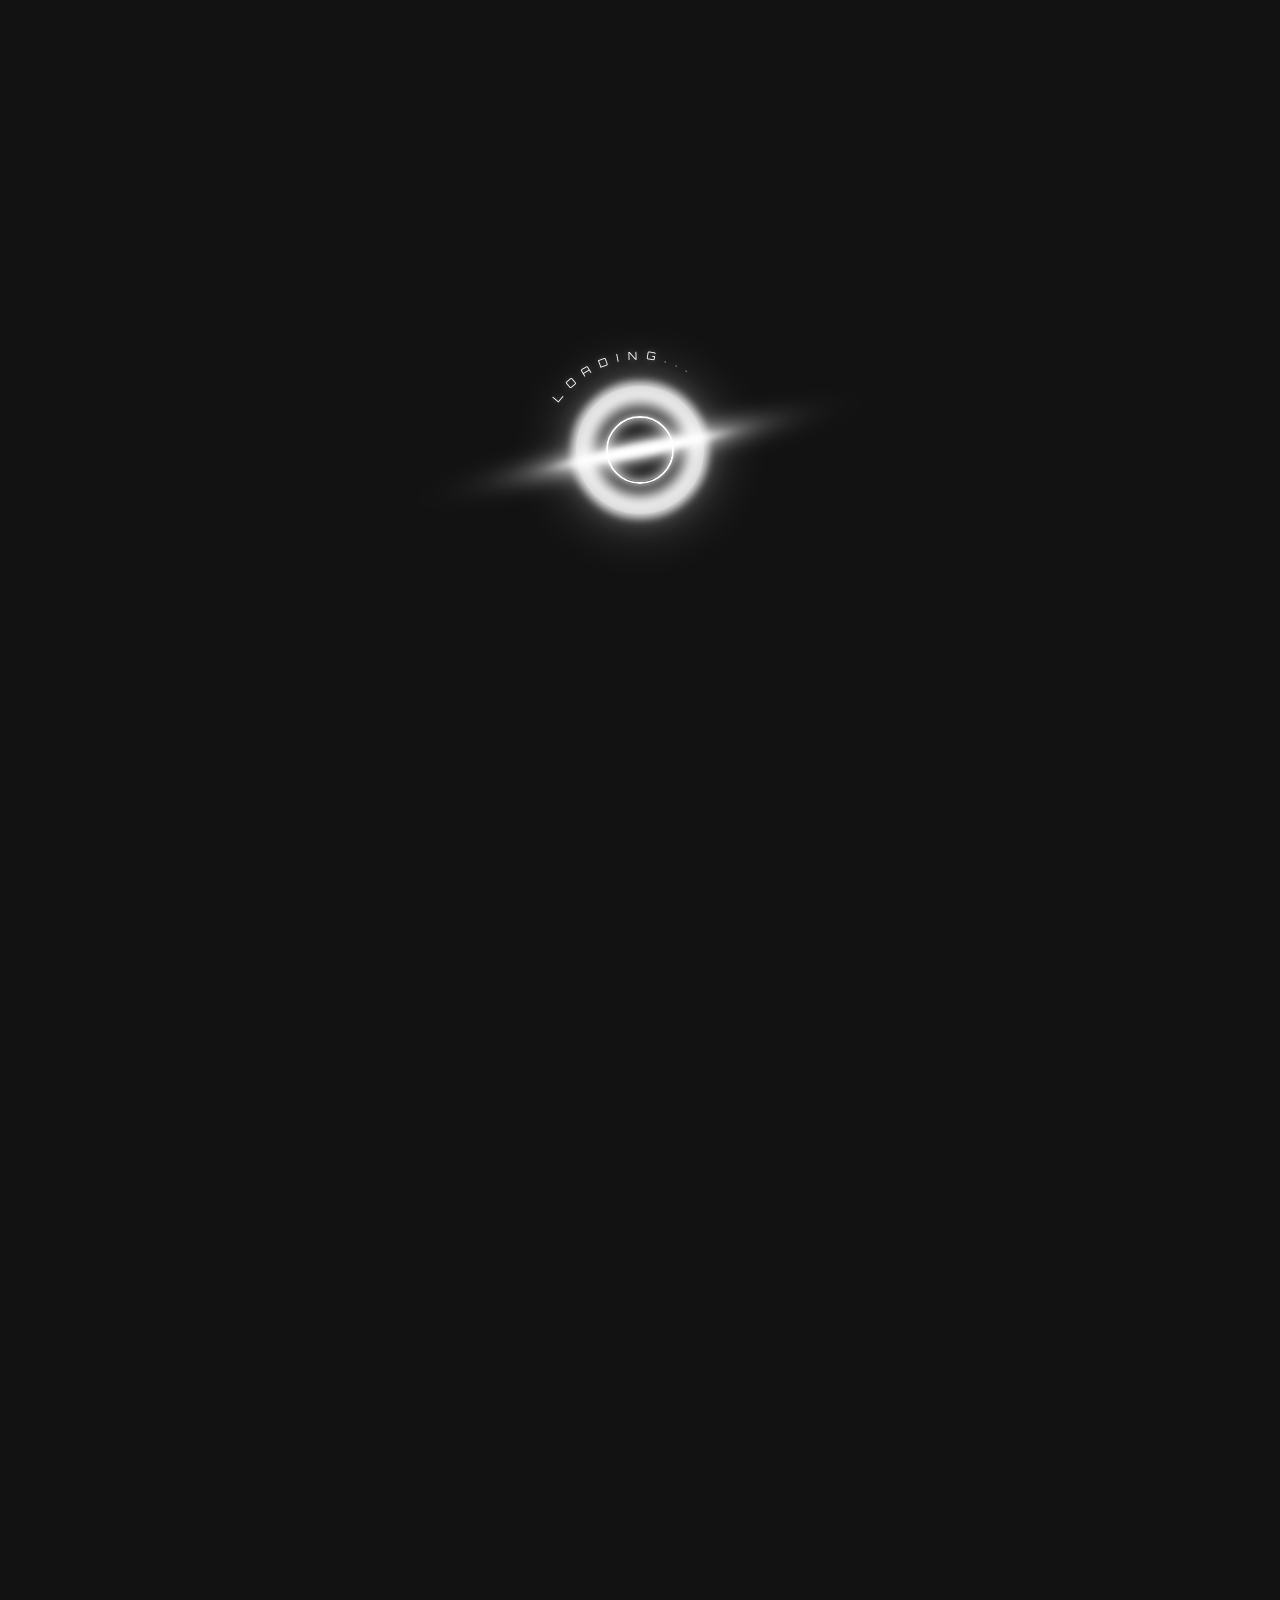
==== commit 90b96e8b: "Update index.html" ====
--- a/index.html
+++ b/index.html
@@ -4,6 +4,12 @@
   <meta charset="UTF-8" />
   <meta name="viewport" content="width=device-width, initial-scale=1.0" />
   <title>Regressors Hall | Official Webnovel Hub</title>
+
+  <!-- Browser Tab Logo (Favicon) -->
+  <link rel="icon" type="image/png" sizes="32x32" href="images/favicon.png" />
+  <link rel="icon" type="image/png" sizes="16x16" href="images/favicon.png" />
+  <link rel="apple-touch-icon" href="images/favicon.png" />
+
   <link rel="preconnect" href="https://fonts.googleapis.com">
   <link rel="preconnect" href="https://fonts.gstatic.com" crossorigin>
   <link href="https://fonts.googleapis.com/css2?family=Orbitron:wght@600;800;900&family=Space+Grotesk:wght@400;500;700&display=swap" rel="stylesheet">
--- a/styles.css
+++ b/styles.css
@@ -1,7 +1,7 @@
 :root {
   --bg-dark: #121212;
   --bg-card: #1a1a1a;
-  --accent-neon: #ff0000;
+  --accent-neon: #ffffff;
   --accent-neon-glow: rgba(255, 255, 255, 0.25);
   --accent-red: #e11d48;
   --text-main: #f3f4f6;
@@ -14,11 +14,20 @@
   padding: 0;
 }
 
+html,
 body {
+  width: 100%;
+  max-width: 100%;
+  overflow-x: clip;
   background-color: var(--bg-dark);
   color: var(--text-main);
   font-family: 'Space Grotesk', sans-serif;
-  overflow-x: hidden;
+}
+
+/* Lock scrolling while loading screen is active */
+body.loading {
+  overflow: hidden !important;
+  height: 100vh !important;
 }
 
 /* Blackhole Loader Container - Pure White Theme */
@@ -31,11 +40,13 @@
   justify-content: center;
   align-items: center;
   transition: opacity 0.8s ease, visibility 0.8s ease;
+  pointer-events: auto;
 }
 
 .loader-overlay.fade-out {
   opacity: 0;
   visibility: hidden;
+  pointer-events: none;
 }
 
 .loader {
@@ -169,22 +180,26 @@
   position: sticky;
   top: 0;
   z-index: 100;
+  width: 100%;
+  max-width: 100%;
   backdrop-filter: blur(12px);
-  background: rgba(18, 18, 18, 0.9);
+  background: rgba(18, 18, 18, 0.92);
   border-bottom: 1px solid rgba(255, 255, 255, 0.08);
-  padding: 1.2rem 2rem;
+  padding: 1rem 1.25rem;
   display: flex;
   justify-content: space-between;
   align-items: center;
+  gap: 0.75rem;
 }
 
 .logo {
   font-family: 'Orbitron', sans-serif;
   font-weight: 900;
-  font-size: 1.5rem;
+  font-size: clamp(1rem, 4.2vw, 1.5rem);
   color: #ff0000;
   text-transform: uppercase;
-  letter-spacing: 2px;
+  letter-spacing: 1px;
+  white-space: nowrap;
 }
 
 .logo span {
@@ -206,32 +221,36 @@
 
 /* Asura-Style Top VIP Promotional Banner */
 .promo-banner-bar {
+  width: 100%;
+  max-width: 100%;
   background: #250a0a;
   border-bottom: 1px solid rgba(255, 255, 255, 0.08);
-  padding: 0.6rem 2rem;
+  padding: 0.75rem 1.25rem;
   position: relative;
   z-index: 99;
 }
 
 .promo-banner-content {
+  width: 100%;
   max-width: 1400px;
   margin: 0 auto;
   display: flex;
   justify-content: space-between;
   align-items: center;
   flex-wrap: wrap;
-  gap: 1rem;
+  gap: 0.75rem;
 }
 
 .promo-left-group {
   display: flex;
   align-items: center;
-  gap: 1rem;
+  gap: 0.85rem;
+  min-width: 0;
 }
 
 .promo-mini-folder {
-  width: 50px;
-  height: 65px;
+  width: 48px;
+  height: 64px;
   border-radius: 6px;
   overflow: hidden;
   flex-shrink: 0;
@@ -242,18 +261,21 @@
   width: 100%;
   height: 100%;
   object-fit: cover;
+  display: block;
 }
 
 .promo-info-text {
   display: flex;
   flex-direction: column;
-  gap: 0.2rem;
+  gap: 0.25rem;
+  min-width: 0;
 }
 
 .promo-tag-row {
   display: flex;
   align-items: center;
   gap: 0.5rem;
+  flex-wrap: wrap;
 }
 
 .promo-mythic-badge {
@@ -262,7 +284,7 @@
   font-family: 'Orbitron', sans-serif;
   font-size: 0.6rem;
   font-weight: 900;
-  padding: 0.15rem 0.4rem;
+  padding: 0.15rem 0.45rem;
   border-radius: 4px;
   letter-spacing: 0.5px;
 }
@@ -272,20 +294,21 @@
   color: #fff;
   font-size: 0.55rem;
   font-weight: 800;
-  padding: 0.1rem 0.35rem;
+  padding: 0.15rem 0.4rem;
   border-radius: 3px;
   text-transform: uppercase;
 }
 
 .promo-headline {
-  font-size: 0.9rem;
+  font-size: clamp(0.82rem, 3.4vw, 0.95rem);
   font-weight: 700;
   color: #fff;
+  line-height: 1.3;
 }
 
 .promo-features-list {
   display: flex;
-  gap: 1rem;
+  gap: 0.5rem 1rem;
   font-size: 0.75rem;
   color: var(--text-muted);
   list-style: none;
@@ -301,14 +324,16 @@
 .promo-right-group {
   display: flex;
   align-items: center;
-  gap: 1.2rem;
+  gap: 0.9rem;
+  flex-wrap: wrap;
 }
 
 .promo-price-tag {
   font-family: 'Orbitron', sans-serif;
-  font-size: 1.1rem;
+  font-size: 1.05rem;
   font-weight: 800;
   color: #fff;
+  white-space: nowrap;
 }
 
 .promo-price-tag span {
@@ -323,60 +348,71 @@
   color: #fff;
   font-family: 'Orbitron', sans-serif;
   font-weight: 900;
-  font-size: 0.8rem;
+  font-size: 0.78rem;
   text-transform: uppercase;
-  padding: 0.6rem 1.4rem;
+  padding: 0.6rem 1.25rem;
   border-radius: 6px;
   text-decoration: none;
   box-shadow: 0 0 15px rgba(225, 29, 72, 0.5);
   transition: all 0.2s ease;
   animation: pulseButton 1.2s infinite alternate;
+  white-space: nowrap;
 }
 
 .promo-cta-btn:hover {
-  transform: scale(1.05);
+  transform: scale(1.04);
   box-shadow: 0 0 25px rgba(225, 29, 72, 0.8);
 }
 
 @keyframes pulseButton {
   0% { transform: scale(1); box-shadow: 0 0 10px rgba(225, 29, 72, 0.4); }
-  100% { transform: scale(1.04); box-shadow: 0 0 22px rgba(225, 29, 72, 0.7); }
+  100% { transform: scale(1.03); box-shadow: 0 0 22px rgba(225, 29, 72, 0.7); }
 }
 
 /* Hero Section */
-.hero { padding: 3rem 2rem 1rem; text-align: center; }
+.hero {
+  width: 100%;
+  max-width: 100%;
+  padding: 2rem 1rem 0.75rem;
+  text-align: center;
+}
 
 .hero-title {
   font-family: 'Orbitron', sans-serif;
-  font-size: 3rem;
+  font-size: clamp(1.5rem, 6.5vw, 3rem);
   font-weight: 900;
   text-transform: uppercase;
   color: #fff;
   margin-bottom: 0.5rem;
+  line-height: 1.15;
+  overflow-wrap: break-word;
 }
 
 .hero-subtitle {
   color: var(--text-muted);
-  font-size: 1.1rem;
+  font-size: clamp(0.9rem, 3.6vw, 1.1rem);
   max-width: 600px;
-  margin: 0 auto 2.5rem;
+  margin: 0 auto 1.75rem;
+  padding: 0 0.5rem;
+  line-height: 1.45;
 }
 
 /* Borderless Infinite Marquee Ticker */
 .marquee-container {
   width: 100%;
+  max-width: 100%;
   overflow: hidden;
   position: relative;
   display: flex;
-  margin-bottom: 3rem;
-  padding: 1rem 0;
-  mask-image: linear-gradient(to right, transparent, black 10%, black 90%, transparent);
-  -webkit-mask-image: linear-gradient(to right, transparent, black 10%, black 90%, transparent);
+  margin-bottom: 2.5rem;
+  padding: 0.75rem 0;
+  mask-image: linear-gradient(to right, transparent, black 8%, black 92%, transparent);
+  -webkit-mask-image: linear-gradient(to right, transparent, black 8%, black 92%, transparent);
 }
 
 .marquee-track {
   display: flex;
-  gap: 1.5rem;
+  gap: 1.25rem;
   width: max-content;
   animation: scrollMarquee 35s linear infinite;
 }
@@ -409,13 +445,14 @@
   box-shadow: 0 12px 35px rgba(0,0,0,0.8);
 }
 
-.carousel-card img { width: 100%; height: 100%; object-fit: cover; border: none; }
+.carousel-card img { width: 100%; height: 100%; object-fit: cover; border: none; display: block; }
 
 /* Filters & Grid */
 .section-header {
-  padding: 0 2rem;
+  padding: 0 1.25rem;
   max-width: 1200px;
-  margin: 0 auto 2rem;
+  width: 100%;
+  margin: 0 auto 1.5rem;
   display: flex;
   justify-content: space-between;
   align-items: center;
@@ -425,7 +462,7 @@
 
 .section-title {
   font-family: 'Orbitron', sans-serif;
-  font-size: 1.8rem;
+  font-size: clamp(1.25rem, 5vw, 1.8rem);
   color: #fff;
   text-transform: uppercase;
 }
@@ -436,10 +473,11 @@
   background: rgba(255, 255, 255, 0.05);
   border: 1px solid rgba(255, 255, 255, 0.08);
   color: var(--text-muted);
-  padding: 0.4rem 0.9rem;
+  padding: 0.4rem 0.85rem;
   border-radius: 6px;
   cursor: pointer;
   font-family: 'Space Grotesk', sans-serif;
+  font-size: 0.85rem;
   transition: all 0.3s ease;
 }
 
@@ -455,8 +493,9 @@
   grid-template-columns: repeat(auto-fill, minmax(210px, 1fr));
   gap: 2rem;
   max-width: 1200px;
-  margin: 0 auto 5rem;
-  padding: 0 2rem;
+  width: 100%;
+  margin: 0 auto 4rem;
+  padding: 0 1.25rem;
 }
 
 .novel-card {
@@ -468,6 +507,7 @@
   display: flex;
   flex-direction: column;
   box-shadow: 0 4px 15px rgba(0,0,0,0.4);
+  min-width: 0;
 }
 
 .novel-card:hover {
@@ -488,30 +528,31 @@
   height: 100%;
   object-fit: cover;
   border: none;
+  display: block;
   transition: transform 0.5s ease;
 }
 
 .badge {
   position: absolute;
-  top: 10px;
-  right: 10px;
-  background: rgba(18, 18, 18, 0.85);
+  top: 8px;
+  right: 8px;
+  background: rgba(18, 18, 18, 0.88);
   border: 1px solid rgba(255, 255, 255, 0.15);
   color: var(--text-main);
-  padding: 0.25rem 0.6rem;
-  font-size: 0.7rem;
+  padding: 0.2rem 0.5rem;
+  font-size: 0.68rem;
   font-weight: 700;
   border-radius: 4px;
 }
 
 .novel-info {
-  padding: 1rem;
+  padding: 0.85rem;
   display: flex;
   flex-direction: column;
   flex-grow: 1;
 }
 
-.novel-title { font-size: 1.05rem; font-weight: 700; margin-bottom: 0.5rem; color: #fff; }
+.novel-title { font-size: 1rem; font-weight: 700; margin-bottom: 0.45rem; color: #fff; overflow-wrap: break-word; }
 
 .novel-synopsis {
   font-size: 0.85rem;
@@ -521,13 +562,13 @@
   -webkit-line-clamp: 3;
   -webkit-box-orient: vertical;
   overflow: hidden;
-  margin-bottom: 1rem;
+  margin-bottom: 0.9rem;
 }
 
 .read-btn {
   margin-top: auto;
   width: 100%;
-  padding: 0.6rem;
+  padding: 0.55rem;
   text-align: center;
   background: rgba(255, 255, 255, 0.05);
   border: 1px solid rgba(255, 255, 255, 0.1);
@@ -535,7 +576,7 @@
   font-weight: 700;
   border-radius: 6px;
   text-decoration: none;
-  font-size: 0.85rem;
+  font-size: 0.82rem;
   cursor: pointer;
   transition: all 0.3s ease;
 }
@@ -544,7 +585,9 @@
 
 /* VIP Ticket Section */
 .vip-section {
-  padding: 4rem 2rem;
+  width: 100%;
+  max-width: 100%;
+  padding: 3rem 1.25rem;
   background: #18181b;
   display: flex;
   flex-direction: column;
@@ -553,14 +596,15 @@
   border-top: 1px solid rgba(255,255,255,0.08);
 }
 
-.vip-desc { color: var(--text-muted); margin-bottom: 1.5rem; }
-.ticket-link { text-decoration: none; color: inherit; }
+.vip-desc { color: var(--text-muted); margin-bottom: 1.25rem; max-width: 480px; }
+.ticket-link { text-decoration: none; color: inherit; display: inline-block; max-width: 100%; }
 
 .ticket-canvas {
   display: flex;
   align-items: center;
   justify-content: center;
-  padding: 1em;
+  padding: 0.5rem;
+  max-width: 100%;
 }
 
 .ticket-wrapper {
@@ -570,14 +614,16 @@
   --t-accent-glow: rgba(225, 29, 72, 0.4);
   --t-text-main: #f3f4f6;
   --t-text-muted: #9ca3af;
-  font-size: 11px;
+  font-size: clamp(9px, 2.7vw, 11px);
   perspective: 1000px;
   display: inline-block;
+  max-width: 100%;
 }
 
 .ticket {
   position: relative;
   width: 24em;
+  max-width: 100%;
   color: var(--t-text-main);
   font-family: "Space Grotesk", sans-serif;
   transform-style: preserve-3d;
@@ -642,6 +688,7 @@
   justify-content: center;
   align-items: center;
   z-index: 1000;
+  padding: 1rem;
 }
 
 .modal-overlay.active { display: flex; }
@@ -650,17 +697,19 @@
   background: var(--bg-card);
   border: 1px solid rgba(255,255,255,0.1);
   border-radius: 8px;
-  padding: 2rem;
+  padding: 1.5rem;
   max-width: 500px;
-  width: 90%;
+  width: 100%;
   position: relative;
   box-shadow: 0 10px 40px rgba(0,0,0,0.8);
+  max-height: 90vh;
+  overflow-y: auto;
 }
 
 .modal-close {
   position: absolute;
-  top: 15px;
-  right: 20px;
+  top: 12px;
+  right: 16px;
   background: none;
   border: none;
   color: var(--text-muted);
@@ -670,21 +719,20 @@
 
 /* Mobile Responsive Compact Grids */
 @media screen and (max-width: 768px) {
-  /* Compress novel grid cards to fit 2 or 3 per row on mobile */
   .novel-grid {
-    grid-template-columns: repeat(3, 1fr) !important;
-    gap: 0.75rem !important;
-    padding: 0 1rem !important;
-  }
-
-  /* Shrink text and padding inside cards for compact view */
+    grid-template-columns: repeat(3, minmax(0, 1fr)) !important;
+    gap: 0.55rem !important;
+    padding: 0 0.75rem !important;
+  }
+
   .novel-info {
-    padding: 0.5rem !important;
+    padding: 0.45rem !important;
   }
 
   .novel-title {
-    font-size: 0.75rem !important;
-    margin-bottom: 0.25rem !important;
+    font-size: 0.7rem !important;
+    margin-bottom: 0.2rem !important;
+    line-height: 1.2;
     display: -webkit-box;
     -webkit-line-clamp: 2;
     -webkit-box-orient: vertical;
@@ -692,60 +740,80 @@
   }
 
   .novel-synopsis {
-    display: none !important; /* Hide synopsis on mobile cards to keep them tight */
+    display: none !important;
   }
 
   .read-btn {
-    padding: 0.3rem !important;
-    font-size: 0.65rem !important;
-    margin-top: 0.25rem !important;
+    padding: 0.28rem 0.2rem !important;
+    font-size: 0.62rem !important;
+    margin-top: 0.2rem !important;
   }
 
   .badge {
-    font-size: 0.5rem !important;
-    padding: 0.1rem 0.3rem !important;
-    top: 5px;
-    right: 5px;
-  }
-
-  /* Compress marquee/ticker cards in mobile mode */
+    font-size: 0.48rem !important;
+    padding: 0.1rem 0.28rem !important;
+    top: 4px;
+    right: 4px;
+  }
+
   .carousel-card {
-    width: 110px !important;
-    height: 146px !important;
-  }
-
-  /* Compress top promotional banner for mobile screens */
+    width: 105px !important;
+    height: 140px !important;
+  }
+
+  .promo-banner-bar {
+    padding: 0.7rem 0.9rem !important;
+  }
+
   .promo-banner-content {
     flex-direction: column;
-    align-items: stretch;
+    align-items: center;
     text-align: center;
-    gap: 0.5rem;
+    gap: 0.55rem;
   }
 
   .promo-left-group {
     flex-direction: column;
     align-items: center;
+    width: 100%;
+  }
+
+  .promo-tag-row {
+    justify-content: center;
   }
 
   .promo-features-list {
     justify-content: center;
+    font-size: 0.7rem;
   }
 
   .promo-right-group {
     justify-content: center;
-  }
-
-  /* Compress section headers */
+    width: 100%;
+    gap: 0.75rem;
+  }
+
+  .promo-cta-btn {
+    padding: 0.55rem 1rem !important;
+    font-size: 0.72rem !important;
+  }
+
   .section-header {
     flex-direction: column;
     align-items: flex-start;
-    padding: 0 1rem !important;
+    padding: 0 0.75rem !important;
+    gap: 0.65rem;
   }
 
   .filter-controls {
     width: 100%;
-    overflow-x: auto;
-    padding-bottom: 0.5rem;
+    flex-wrap: wrap;
+    gap: 0.4rem;
+  }
+
+  .filter-btn {
+    padding: 0.35rem 0.65rem;
+    font-size: 0.75rem;
   }
 }
 
@@ -761,6 +829,7 @@
   height: 20px;
   padding: 0;
   z-index: 101;
+  flex-shrink: 0;
 }
 
 .menu-toggle span {
@@ -778,7 +847,6 @@
     display: flex;
   }
 
-  /* Hide normal inline nav and turn it into a dropdown drawer */
   .nav-links {
     position: absolute;
     top: 100%;
@@ -809,7 +877,6 @@
     border-top: 1px solid rgba(255, 255, 255, 0.04);
   }
 
-  /* Animate Hamburger into an 'X' when active */
   .menu-toggle.active span:nth-child(1) {
     transform: translateY(9px) rotate(45deg);
   }
@@ -819,4 +886,4 @@
   .menu-toggle.active span:nth-child(3) {
     transform: translateY(-9px) rotate(-45deg);
   }
-}+}
